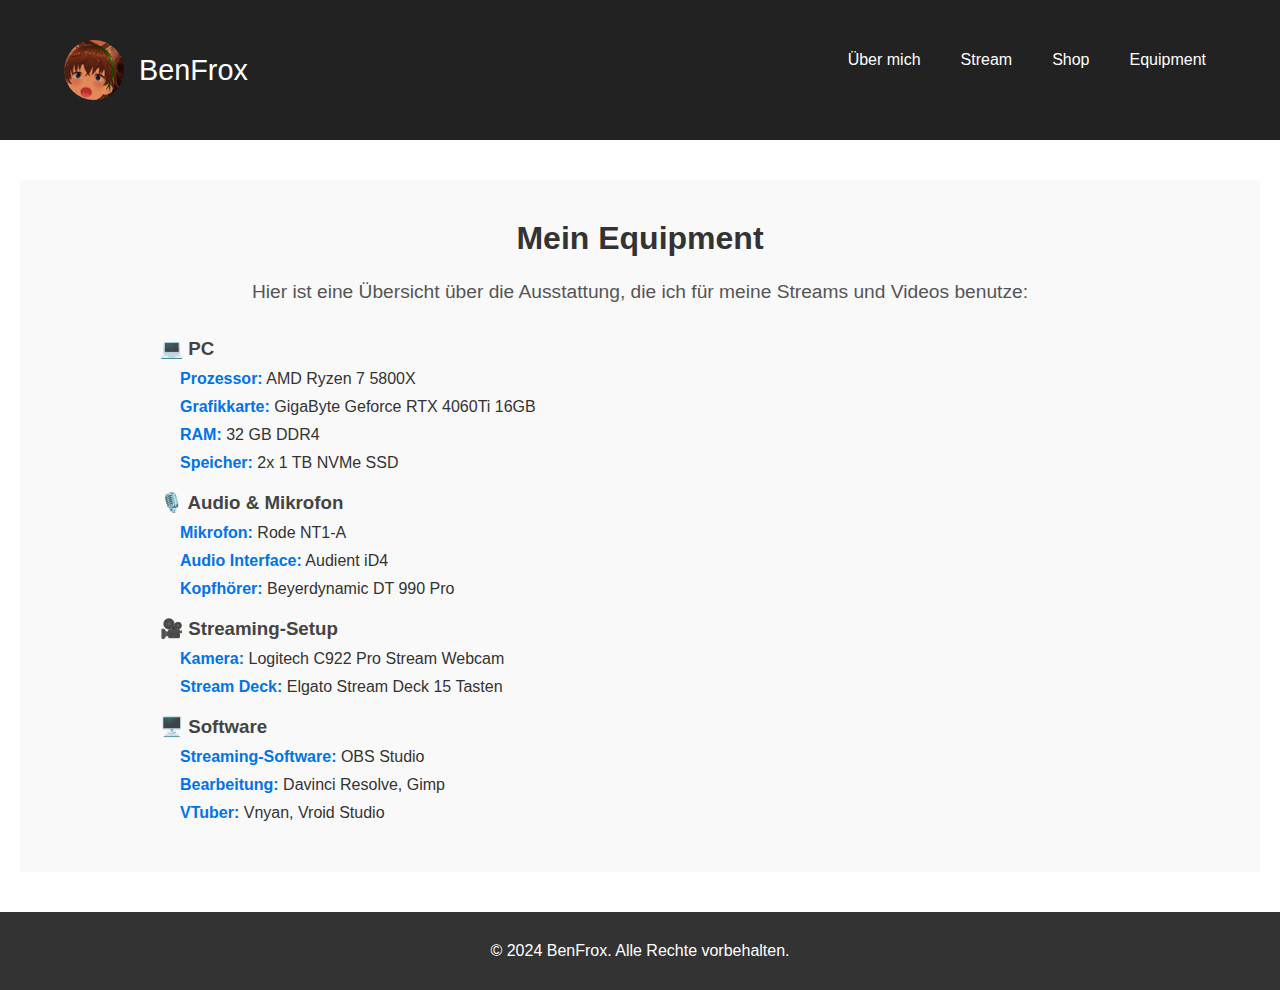
==== equipment.html @ 8cfbeb40 "BenFrox Internetseite Version5" ====
<!DOCTYPE html>
<html lang="de">
<head>
    <meta charset="UTF-8">
    <meta name="viewport" content="width=device-width, initial-scale=1.0">
    <title>BenFrox - Equipment</title>
    <link rel="stylesheet" href="styles.css">
</head>
<body>
    <div class="wrapper">
        <header>
            <div class="container">
                <div class="header-left">
                    <img src="Profilbild.png" alt="Profilbild von BenFrox" class="profile-pic">
                    <h1><a href="https://twitch.tv/Benfrox" target="_blank" class="name-link">BenFrox</a></h1>
                </div>
                <nav>
                    <ul>
                        <li><a href="index.html">Über mich</a></li>
                        <li><a href="stream.html">Stream</a></li>
                        <li><a href="shop.html">Shop</a></li>
                        <li><a href="equipment.html">Equipment</a></li>
                    </ul>
                </nav>
            </div>
        </header>

        <main>
            <section class="equipment-section">
                <div class="container">
                    <h2>Mein Equipment</h2>
                    <p>Hier ist eine Übersicht über die Ausstattung, die ich für meine Streams und Videos benutze:</p>
                    
                    <h3>💻 PC</h3>
                    <ul>
                        <li><strong>Prozessor:</strong> AMD Ryzen 7 5800X</li>
                        <li><strong>Grafikkarte:</strong> GigaByte Geforce RTX 4060Ti 16GB</li>
                        <li><strong>RAM:</strong> 32 GB DDR4</li>
                        <li><strong>Speicher:</strong> 2x 1 TB NVMe SSD</li>
                    </ul>

                    <h3>🎙️ Audio & Mikrofon</h3>
                    <ul>
                        <li><strong>Mikrofon:</strong> Rode NT1-A</li>
                        <li><strong>Audio Interface:</strong> Audient iD4</li>
                        <li><strong>Kopfhörer:</strong> Beyerdynamic DT 990 Pro</li>
                    </ul>

                    <h3>🎥 Streaming-Setup</h3>
                    <ul>
                        <li><strong>Kamera:</strong> Logitech C922 Pro Stream Webcam</li>
                        <li><strong>Stream Deck:</strong> Elgato Stream Deck 15 Tasten</li>
                    </ul>

                    <h3>🖥️ Software</h3>
                    <ul>
                        <li><strong>Streaming-Software:</strong> OBS Studio</li>
                        <li><strong>Bearbeitung:</strong> Davinci Resolve, Gimp</li>
                        <li><strong>VTuber:</strong> Vnyan, Vroid Studio</li>
                    </ul>
                </div>
            </section>
        </main>

        <footer>
            <div class="container">
                <p>&copy; 2024 BenFrox. Alle Rechte vorbehalten.</p>
            </div>
        </footer>
    </div>
</body>
</html>
---- styles.css ----
body {
    font-family: 'Arial', sans-serif;
    margin: 0;
    padding: 0;
    background-color: #f4f4f4;
    color: #333;
}

.wrapper {
    display: flex;
    flex-direction: column;
    min-height: 100vh;
}

header {
    background-color: #222;
    color: white;
    padding: 20px 0;
}

header .container {
    display: flex;
    justify-content: space-between;
    align-items: center;
    width: 90%;
    margin: 0 auto;
}

header .header-left {
    display: flex;
    align-items: center;
}

header .profile-pic {
    width: 60px;
    height: 60px;
    border-radius: 50%;
    margin-right: 15px;
}

header h1 {
    font-size: 1.8rem;
    margin: 0;
}

.name-link {
    text-decoration: none;
    color: white; 
    font-weight: normal;
    font-size: 1.8rem;
}

.name-link:hover {
    color: #ccc; 
}

nav ul {
    list-style-type: none;
    display: flex;
    gap: 20px;
}

nav a {
    text-decoration: none;
    color: white;
    font-size: 1rem;
    padding: 5px 10px;
    border-radius: 5px;
    transition: background-color 0.3s;
}

nav a:hover {
    background-color: #444;
}

main {
    padding: 40px 20px;
    flex-grow: 1;
    background-color: #fff;
}

section h2 {
    font-size: 2.2rem;
    margin-bottom: 20px;
    color: #333;
}

section p {
    font-size: 1.1rem;
    line-height: 1.6;
    margin-bottom: 20px;
    color: #555;
}

section ul {
    list-style-type: disc;
    margin-left: 20px;
    font-size: 1.1rem;
}

section ul li {
    margin-bottom: 10px;
}

footer {
    background-color: #222;
    color: white;
    padding: 15px;
    text-align: center;
}

footer p {
    margin: 0;
    font-size: 1rem;
}

.container {
    width: 80%;
    margin: 0 auto;
}

@media (max-width: 768px) {
    header .container {
        flex-direction: column;
        align-items: flex-start;
    }

    nav ul {
        flex-direction: column;
        align-items: flex-start;
    }

    section h2 {
        font-size: 1.8rem;
    }

    section p {
        font-size: 1rem;
    }
}

.flex-container {
    display: flex;
    align-items: flex-start;
    gap: 20px; 
}

.text-content {
    flex: 1; 
    max-width: 60%;
}

.image-content {
    flex: 0 0 auto; 
    max-width: 40%;
}

.vtuber-model {
    width: 100%; 
    max-width: 300px; 
    height: auto; 
}

.profile-pic {
    width: 50px;
    height: 50px;
    border-radius: 50%;
}

.container {
    max-width: 1200px;
    margin: 0 auto;
    padding: 20px;
}

.section {
    padding: 20px 0;
}

h1, h2, h3, p, ul, li {
    margin: 0 0 10px 0;
}
.contact {
    margin-top: 40px;
    padding: 20px 0;
    background-color: #f9f9f9; 
    border-top: 1px solid #ddd;
    text-align: center; 
}

.contact h2 {
    margin-bottom: 10px;
    color: #333;
}

.contact p {
    margin-bottom: 10px;
    font-size: 16px;
    line-height: 1.5;
}

.email-link {
    font-weight: bold;
    color: #0073e6; 
    text-decoration: none;
}

.email-link:hover {
    text-decoration: underline; 
}



.wrapper {
    font-family: Arial, sans-serif;
    margin: 0;
    padding: 0;
}

.stream-section {
    margin-top: 20px;
    padding: 20px 0;
    background-color: #f9f9f9;
}

.stream-container {
    display: flex;
    justify-content: space-between;
    gap: 20px;
    flex-wrap: wrap;
}

.stream iframe {
    width: 650px; 
    height: 550px;
}

@media (max-width: 768px) {
    .stream-container {
        flex-direction: column;
        align-items: center;
    }

}

.twitch-player {
    margin: 0 auto;
    display: flex;
    justify-content: center;
    align-items: center;
    padding: 20px;
}

.stream-section {
    display: flex;
    flex-direction: row;
    justify-content: space-between;
    gap: 20px;
    padding: 20px;
}

.stream-container {
    flex: 5;
    height: 480px;
    max-width: 100%;
}

#SamplePlayerDivID {
    width: 100%;
    height: 100%;
}

.social-links {
    flex: 1;
    background-color: #f4f4f4;
    padding: 20px;
    border-radius: 10px;
    box-shadow: 0 2px 5px rgba(0, 0, 0, 0.1);
}

.social-links h2 {
    font-size: 1.5rem;
    margin-bottom: 15px;
    text-align: center;
}

.social-links ul {
    list-style: none;
    padding: 0;
}

.social-links ul li {
    margin-bottom: 10px;
    text-align: center;
}

.social-links ul li a {
    text-decoration: none;
    color: #333;
    font-weight: bold;
}

.social-links ul li a:hover {
    color: #0073e6;
}


footer {
    background-color: #333;
    color: #fff;
    text-align: center;
    padding: 10px;
}

.equipment-section {
    padding: 20px;
    background-color: #f9f9f9;
}

.equipment-section h2 {
    text-align: center;
    margin-bottom: 20px;
    font-size: 2rem;
    color: #333;
}

.equipment-section p {
    text-align: center;
    font-size: 1.2rem;
    color: #555;
    margin-bottom: 30px;
}

.equipment-section h3 {
    margin-top: 20px;
    color: #444;
}

.equipment-section ul {
    list-style-type: none;
    padding: 0;
}

.equipment-section ul li {
    margin-bottom: 10px;
    font-size: 1rem;
    color: #333;
}

.equipment-section ul li strong {
    color: #0073e6;
}
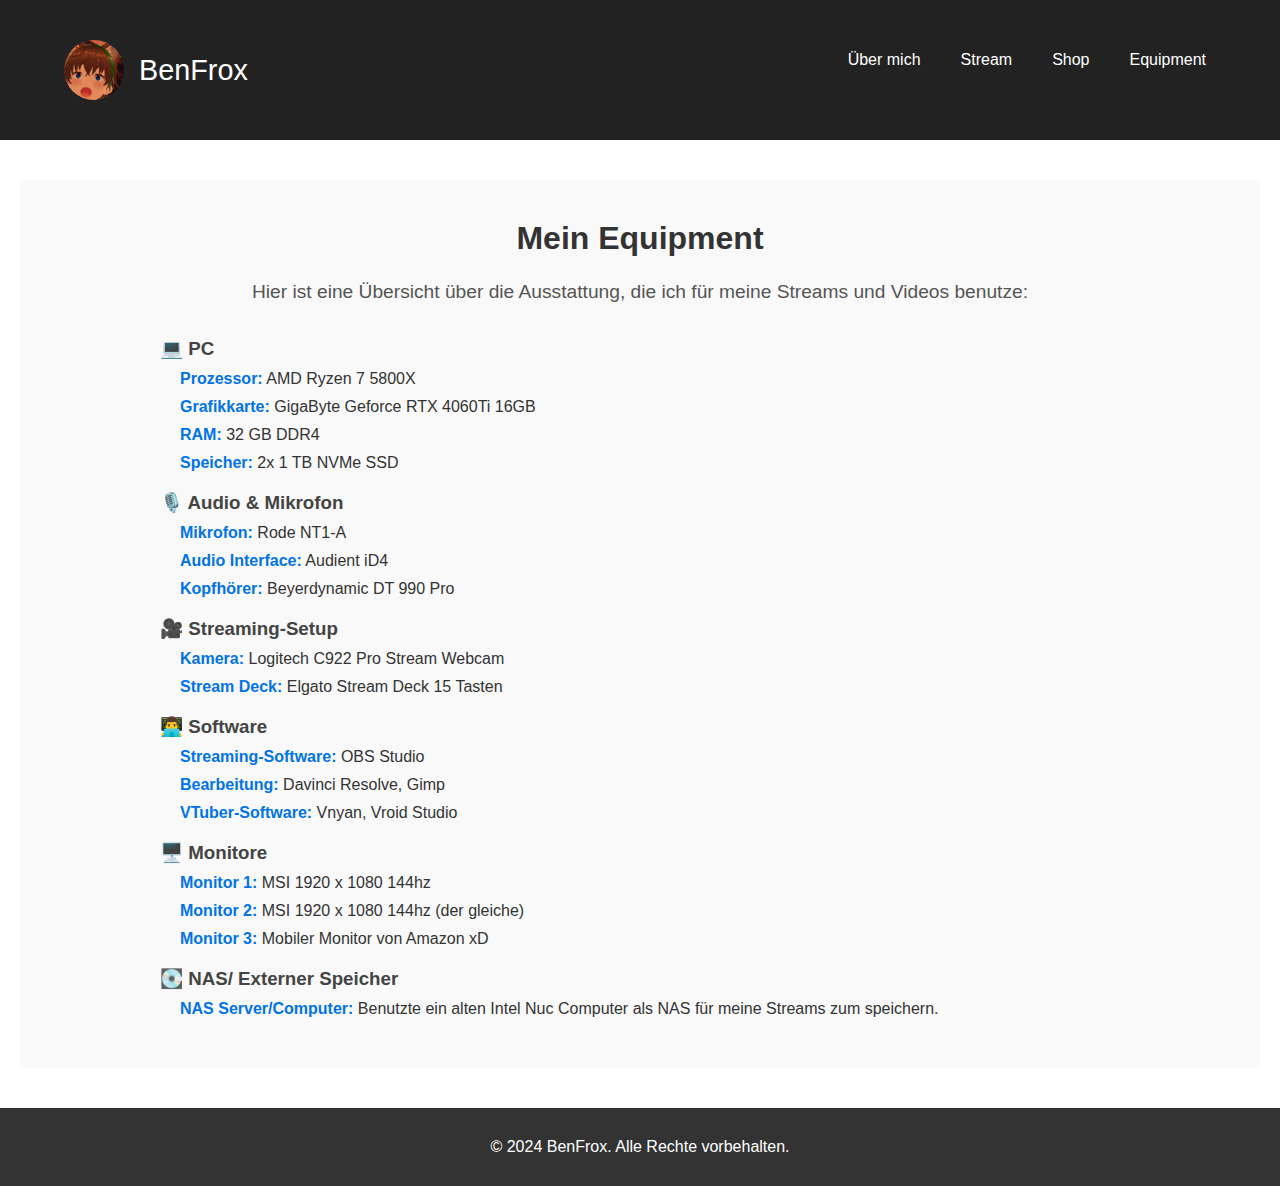
==== commit 40a02b7e: "Update equipment.html" ====
--- a/equipment.html
+++ b/equipment.html
@@ -52,11 +52,21 @@
                         <li><strong>Stream Deck:</strong> Elgato Stream Deck 15 Tasten</li>
                     </ul>
 
-                    <h3>🖥️ Software</h3>
+                    <h3>👨‍💻 Software</h3>
                     <ul>
                         <li><strong>Streaming-Software:</strong> OBS Studio</li>
                         <li><strong>Bearbeitung:</strong> Davinci Resolve, Gimp</li>
-                        <li><strong>VTuber:</strong> Vnyan, Vroid Studio</li>
+                        <li><strong>VTuber-Software:</strong> Vnyan, Vroid Studio</li>
+                    </ul>
+                    <h3>🖥️ Monitore</h3>
+                    <ul>
+                        <li><strong>Monitor 1:</strong> MSI 1920 x 1080 144hz</li>
+                        <li><strong>Monitor 2:</strong> MSI 1920 x 1080 144hz (der gleiche)</li>
+                        <li><strong>Monitor 3:</strong> Mobiler Monitor von Amazon xD</li>
+                    </ul>
+                    <h3>💽  NAS/ Externer Speicher</h3>
+                    <ul>
+                        <li><strong>NAS Server/Computer:</strong> Benutzte ein alten Intel Nuc Computer als NAS für meine Streams zum speichern.</li>
                     </ul>
                 </div>
             </section>
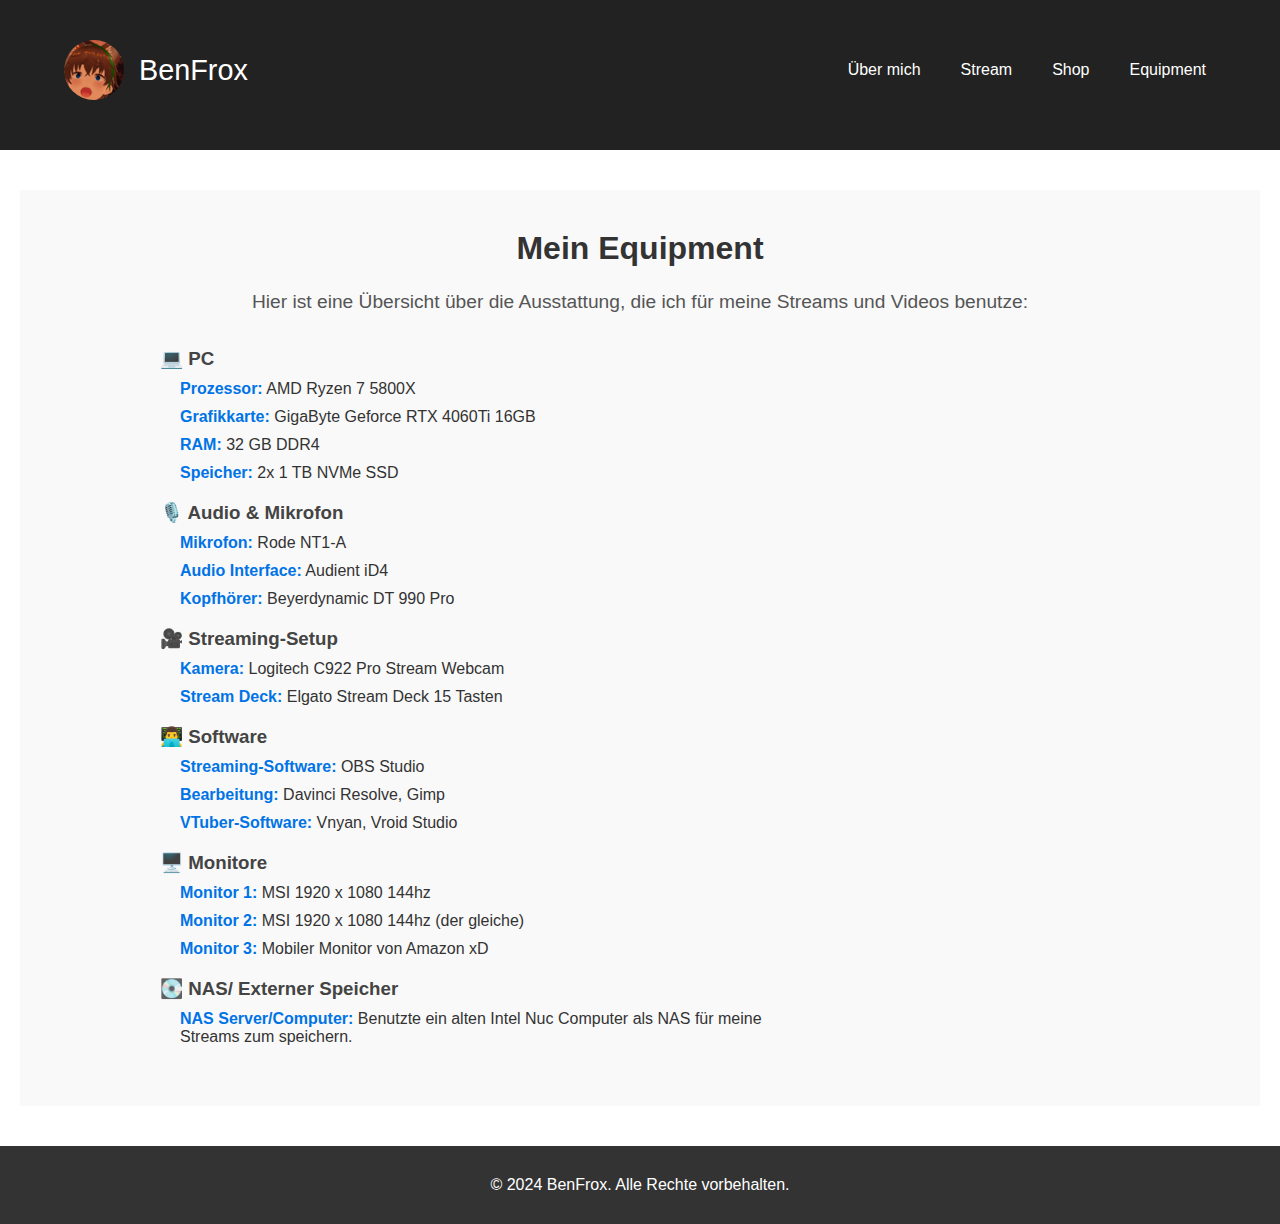
==== commit 793ed9f8: "BenFrox Internetseite Version6" ====
--- a/equipment.html
+++ b/equipment.html
@@ -2,7 +2,7 @@
 <html lang="de">
 <head>
     <meta charset="UTF-8">
-    <meta name="viewport" content="width=device-width, initial-scale=1.0">
+    <meta name="viewport" content="width=device-width, initial-scale=1, maximum-scale=1, user-scalable=no">
     <title>BenFrox - Equipment</title>
     <link rel="stylesheet" href="styles.css">
 </head>
--- a/styles.css
+++ b/styles.css
@@ -350,4 +350,409 @@
 
 .equipment-section ul li strong {
     color: #0073e6;
-}+}
+
+
+
+/* Allgemeine Einstellungen */
+body {
+    font-family: 'Arial', sans-serif;
+    margin: 0;
+    padding: 0;
+    background-color: #f4f4f4;
+    color: #333;
+}
+
+.wrapper {
+    display: flex;
+    flex-direction: column;
+    min-height: 100vh;
+}
+
+/* Header */
+header {
+    background-color: #222;
+    color: white;
+    padding: 20px 0;
+}
+
+header .container {
+    display: flex;
+    justify-content: space-between;
+    align-items: center;
+    width: 90%;
+    margin: 0 auto;
+    flex-wrap: wrap; /* Ermöglicht Umbruch bei kleinen Bildschirmen */
+}
+
+header .header-left {
+    display: flex;
+    align-items: center;
+    margin-bottom: 10px;
+}
+
+header .profile-pic {
+    width: 60px;
+    height: 60px;
+    border-radius: 50%;
+    margin-right: 15px;
+}
+
+header h1 {
+    font-size: 1.8rem;
+    margin: 0;
+}
+
+.name-link {
+    text-decoration: none;
+    color: white;
+    font-weight: normal;
+}
+
+.name-link:hover {
+    color: #ccc;
+}
+
+nav ul {
+    list-style-type: none;
+    display: flex;
+    gap: 20px;
+    margin: 0;
+    padding: 0;
+    flex-wrap: wrap; /* Ermöglicht Umbruch bei kleineren Geräten */
+}
+
+nav a {
+    text-decoration: none;
+    color: white;
+    font-size: 1rem;
+    padding: 5px 10px;
+    border-radius: 5px;
+    transition: background-color 0.3s;
+}
+
+nav a:hover {
+    background-color: #444;
+}
+
+/* Hauptinhalt */
+main {
+    padding: 40px 20px;
+    flex-grow: 1;
+    background-color: #fff;
+}
+
+/* Stream und Social Links */
+.stream-container {
+    display: flex;
+    gap: 20px;
+    flex-wrap: wrap; /* Macht es responsiv */
+}
+
+.stream iframe {
+    width: 100%; /* Passt sich an die Containergröße an */
+    max-width: 650px;
+    height: 400px;
+}
+
+.social-links {
+    background-color: #f4f4f4;
+    padding: 20px;
+    border-radius: 10px;
+    box-shadow: 0 2px 5px rgba(0, 0, 0, 0.1);
+    text-align: center;
+}
+
+.social-links h2 {
+    font-size: 1.5rem;
+    margin-bottom: 15px;
+}
+
+.social-links ul {
+    list-style: none;
+    padding: 0;
+    margin: 0;
+}
+
+.social-links ul li {
+    margin-bottom: 10px;
+}
+
+.social-links ul li a {
+    text-decoration: none;
+    color: #333;
+    font-weight: bold;
+}
+
+.social-links ul li a:hover {
+    color: #0073e6;
+}
+
+/* Footer */
+footer {
+    background-color: #333;
+    color: #fff;
+    text-align: center;
+    padding: 10px;
+}
+
+/* Equipment Section */
+.equipment-section {
+    padding: 20px;
+    background-color: #f9f9f9;
+}
+
+.equipment-section h2 {
+    text-align: center;
+    font-size: 2rem;
+    color: #333;
+}
+
+.equipment-section ul {
+    list-style: none;
+    padding: 0;
+    margin: 0 auto;
+    max-width: 600px;
+}
+
+.equipment-section ul li {
+    margin-bottom: 10px;
+    font-size: 1rem;
+}
+
+/* Media Queries */
+@media (max-width: 768px) {
+    header .container {
+        flex-direction: column;
+        align-items: flex-start;
+    }
+
+    nav ul {
+        flex-direction: column;
+        align-items: flex-start;
+    }
+
+    .stream-container {
+        flex-direction: column;
+    }
+
+    .stream iframe {
+        height: 300px;
+    }
+
+    .social-links {
+        margin-top: 20px;
+    }
+
+    .equipment-section ul li {
+        font-size: 0.9rem;
+    }
+}
+
+@media (max-width: 480px) {
+    header .profile-pic {
+        width: 50px;
+        height: 50px;
+    }
+
+    header h1 {
+        font-size: 1.5rem;
+    }
+
+    nav ul {
+        align-items: center;
+    }
+
+    nav a {
+        font-size: 0.9rem;
+        padding: 3px 8px;
+    }
+
+    .equipment-section h2 {
+        font-size: 1.5rem;
+    }
+
+    .equipment-section ul li {
+        font-size: 0.8rem;
+    }
+}
+
+.equipment-section {
+    padding: 20px;
+    background-color: #f9f9f9;
+}
+
+.equipment-section h2 {
+    text-align: center;
+    font-size: 2rem;
+    margin-bottom: 20px;
+    color: #333;
+}
+
+.equipment-section h3 {
+    margin: 20px 0 10px; /* Abstand über und unter den Kategorien */
+    text-align: left; /* Links ausgerichtet */
+    color: #444;
+}
+
+.equipment-section ul {
+    list-style: none;
+    padding: 0;
+    margin: 0 0 20px 20px; /* Abstand links für Einrückung */
+    font-size: 1rem;
+    color: #333;
+}
+
+.equipment-section ul li {
+    margin-bottom: 10px;
+}
+
+.equipment-section ul li strong {
+    color: #0073e6; /* Markiere wichtige Teile */
+}
+
+body {
+    font-family: 'Arial', sans-serif;
+    margin: 0;
+    padding: 0;
+    background-color: #f4f4f4;
+    color: #333;
+}
+
+.wrapper {
+    display: flex;
+    flex-direction: column;
+    min-height: 100vh;
+}
+
+header {
+    background-color: #222;
+    color: white;
+    padding: 20px 0;
+}
+
+header .container {
+    display: flex;
+    justify-content: space-between;
+    align-items: center;
+    width: 90%;
+    margin: 0 auto;
+}
+
+header .header-left {
+    display: flex;
+    align-items: center;
+}
+
+header .profile-pic {
+    width: 60px;
+    height: 60px;
+    border-radius: 50%;
+    margin-right: 15px;
+}
+
+header h1 {
+    font-size: 1.8rem;
+    margin: 0;
+}
+
+nav ul {
+    list-style-type: none;
+    display: flex;
+    gap: 20px;
+}
+
+nav a {
+    text-decoration: none;
+    color: white;
+    font-size: 1rem;
+    padding: 5px 10px;
+    border-radius: 5px;
+    transition: background-color 0.3s;
+}
+
+nav a:hover {
+    background-color: #444;
+}
+
+main {
+    padding: 40px 20px;
+    flex-grow: 1;
+    background-color: #fff;
+}
+
+.section {
+    padding: 20px 0;
+}
+
+.stream-container {
+    display: flex;
+    justify-content: space-between;
+    gap: 20px;
+    flex-wrap: wrap;
+}
+
+.stream iframe {
+    width: 100%; /* Vollständige Breite auf schmalen Geräten */
+    height: 315px; /* Reduzierte Höhe für Mobilgeräte */
+}
+
+.social-links {
+    flex: 1;
+    background-color: #f4f4f4;
+    padding: 20px;
+    border-radius: 10px;
+    box-shadow: 0 2px 5px rgba(0, 0, 0, 0.1);
+}
+
+.social-links h2 {
+    font-size: 1.5rem;
+    margin-bottom: 15px;
+    text-align: center;
+}
+
+.social-links ul {
+    list-style: none;
+    padding: 0;
+}
+
+.social-links ul li {
+    margin-bottom: 10px;
+    text-align: center;
+}
+
+.social-links ul li a {
+    text-decoration: none;
+    color: #333;
+    font-weight: bold;
+}
+
+.social-links ul li a:hover {
+    color: #0073e6;
+}
+
+/* Mobiles Layout */
+@media (max-width: 768px) {
+    header .container {
+        flex-direction: column;
+        align-items: flex-start;
+    }
+
+    nav ul {
+        flex-direction: column;
+        align-items: flex-start;
+    }
+
+    .stream-container {
+        flex-direction: column; /* Untereinander anordnen */
+    }
+
+    .stream iframe {
+        width: 100%; /* Passe Stream an die Bildschirmbreite an */
+        height: 240px; /* Kleinere Höhe */
+    }
+
+    .social-links {
+        margin-top: 20px; /* Abstand unter dem Stream */
+    }
+}
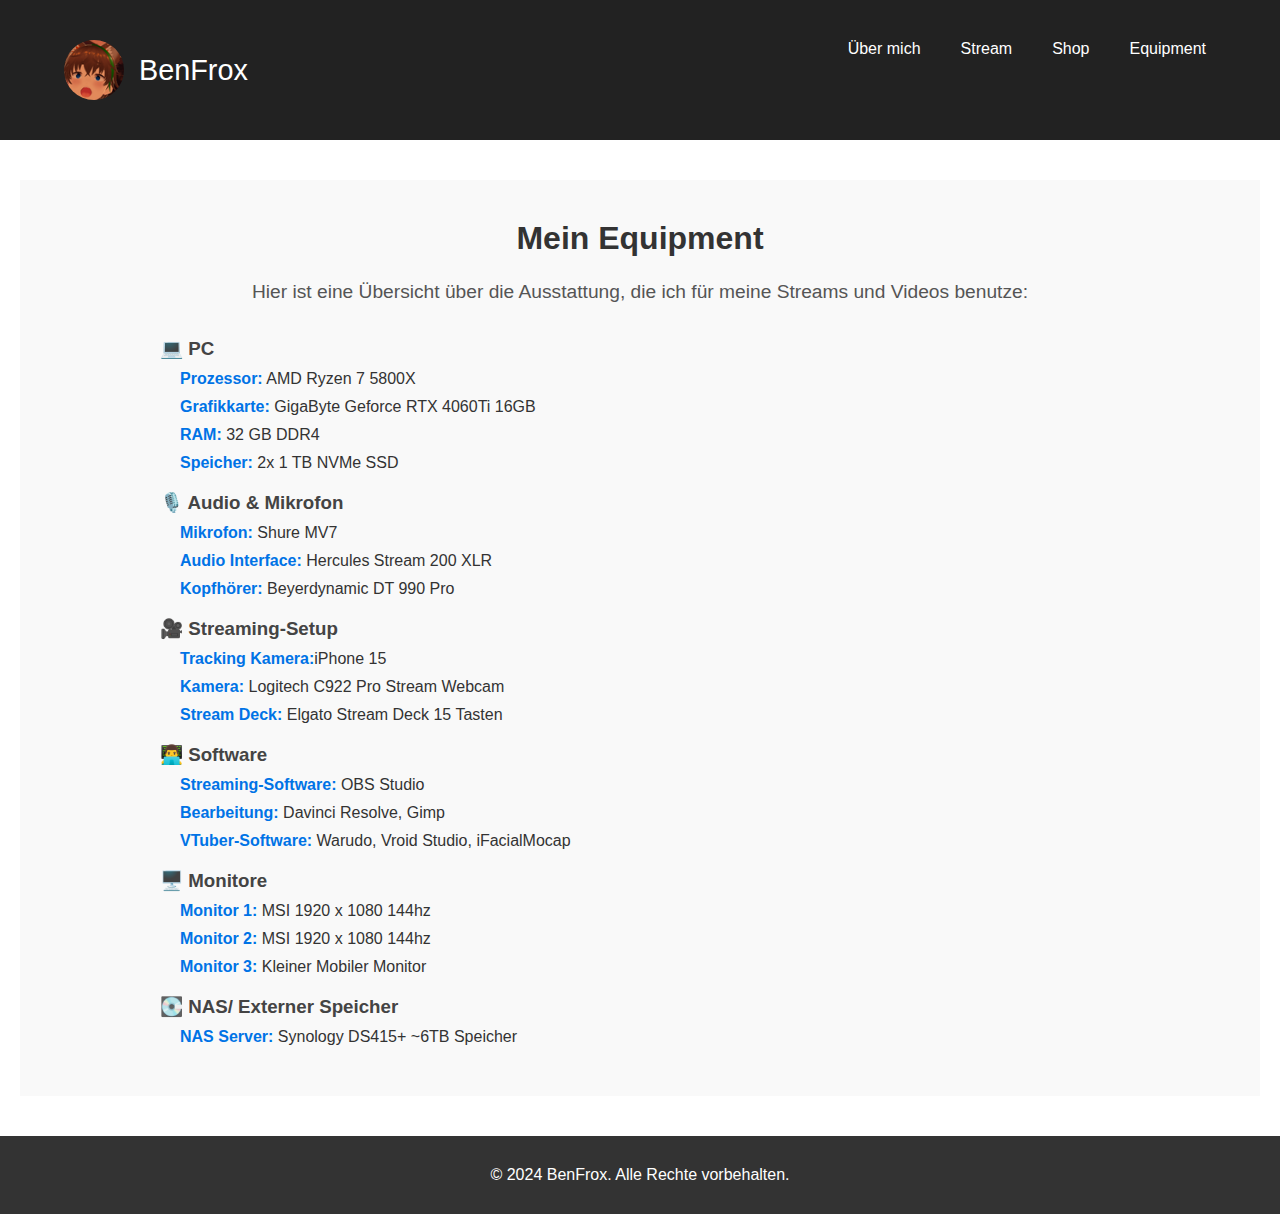
==== commit 94e221aa: "Equipent" ====
--- a/equipment.html
+++ b/equipment.html
@@ -41,13 +41,14 @@
 
                     <h3>🎙️ Audio & Mikrofon</h3>
                     <ul>
-                        <li><strong>Mikrofon:</strong> Rode NT1-A</li>
-                        <li><strong>Audio Interface:</strong> Audient iD4</li>
+                        <li><strong>Mikrofon:</strong> Shure MV7</li>
+                        <li><strong>Audio Interface:</strong> Hercules Stream 200 XLR</li>
                         <li><strong>Kopfhörer:</strong> Beyerdynamic DT 990 Pro</li>
                     </ul>
 
                     <h3>🎥 Streaming-Setup</h3>
                     <ul>
+                        <li><strong>Tracking Kamera:</strong>iPhone 15</li>
                         <li><strong>Kamera:</strong> Logitech C922 Pro Stream Webcam</li>
                         <li><strong>Stream Deck:</strong> Elgato Stream Deck 15 Tasten</li>
                     </ul>
@@ -56,17 +57,17 @@
                     <ul>
                         <li><strong>Streaming-Software:</strong> OBS Studio</li>
                         <li><strong>Bearbeitung:</strong> Davinci Resolve, Gimp</li>
-                        <li><strong>VTuber-Software:</strong> Vnyan, Vroid Studio</li>
+                        <li><strong>VTuber-Software:</strong> Warudo, Vroid Studio, iFacialMocap</li>
                     </ul>
                     <h3>🖥️ Monitore</h3>
                     <ul>
                         <li><strong>Monitor 1:</strong> MSI 1920 x 1080 144hz</li>
-                        <li><strong>Monitor 2:</strong> MSI 1920 x 1080 144hz (der gleiche)</li>
-                        <li><strong>Monitor 3:</strong> Mobiler Monitor von Amazon xD</li>
+                        <li><strong>Monitor 2:</strong> MSI 1920 x 1080 144hz</li>
+                        <li><strong>Monitor 3:</strong> Kleiner Mobiler Monitor</li>
                     </ul>
                     <h3>💽  NAS/ Externer Speicher</h3>
                     <ul>
-                        <li><strong>NAS Server/Computer:</strong> Benutzte ein alten Intel Nuc Computer als NAS für meine Streams zum speichern.</li>
+                        <li><strong>NAS Server:</strong> Synology DS415+ ~6TB Speicher</li>
                     </ul>
                 </div>
             </section>
--- a/styles.css
+++ b/styles.css
@@ -1,4 +1,3 @@
-
 body {
     font-family: 'Arial', sans-serif;
     margin: 0;
@@ -181,6 +180,7 @@
 h1, h2, h3, p, ul, li {
     margin: 0 0 10px 0;
 }
+
 .contact {
     margin-top: 40px;
     padding: 20px 0;
@@ -210,14 +210,6 @@
     text-decoration: underline; 
 }
 
-
-
-.wrapper {
-    font-family: Arial, sans-serif;
-    margin: 0;
-    padding: 0;
-}
-
 .stream-section {
     margin-top: 20px;
     padding: 20px 0;
@@ -241,7 +233,6 @@
         flex-direction: column;
         align-items: center;
     }
-
 }
 
 .twitch-player {
@@ -305,7 +296,6 @@
     color: #0073e6;
 }
 
-
 footer {
     background-color: #333;
     color: #fff;
@@ -352,9 +342,23 @@
     color: #0073e6;
 }
 
-
-
-/* Allgemeine Einstellungen */
+/* Mobiles Layout */
+@media (max-width: 768px) {
+    .stream-section {
+        flex-direction: column; /* Untereinander anordnen */
+    }
+
+    .stream iframe {
+        width: 100%; /* Passe Stream an die Bildschirmbreite an */
+        height: 300px; /* Kleinere Höhe */
+    }
+
+    .social-links {
+        margin-top: 20px; /* Abstand unter dem Stream */
+    }
+}
+
+/* Allgemeine Stile */
 body {
     font-family: 'Arial', sans-serif;
     margin: 0;
@@ -363,396 +367,115 @@
     color: #333;
 }
 
+/* Wrapper für den gesamten Inhalt */
 .wrapper {
     display: flex;
     flex-direction: column;
     min-height: 100vh;
 }
 
-/* Header */
-header {
-    background-color: #222;
-    color: white;
-    padding: 20px 0;
-}
-
+/* Container für Text und Bild auf der "Über mich"-Seite */
+.flex-container {
+    display: flex;
+    align-items: flex-start;
+    gap: 20px;
+    flex-wrap: wrap; /* Erlaubt Umbruch bei kleinerem Bildschirm */
+    padding: 20px;
+}
+
+.text-content {
+    flex: 1; /* Text nimmt den verfügbaren Platz ein */
+    max-width: 60%; /* Begrenzte Breite auf größeren Bildschirmen */
+    font-size: 1.1rem;
+    line-height: 1.6;
+}
+
+.image-content {
+    flex: 0 0 auto;
+    max-width: 40%;
+    text-align: center; /* Zentriere das Bild */
+}
+
+.vtuber-model {
+    width: 100%; /* Bild passt sich der Breite an */
+    max-width: 300px; /* Maximal 300px */
+    height: auto;
+    margin-top: 20px; /* Abstand über dem Bild */
+}
+
+/* Mobiles Layout */
+@media (max-width: 768px) {
+    .flex-container {
+        flex-direction: column; /* Elemente untereinander anordnen */
+        align-items: center; /* Zentriere Inhalte */
+        text-align: center; /* Text zentrieren */
+    }
+
+    .text-content {
+        max-width: 100%; /* Text über die gesamte Breite */
+    }
+
+    .image-content {
+        max-width: 100%; /* Bild passt sich der Bildschirmbreite an */
+    }
+}
+
+/* Styling für den Header auf allen Geräten */
 header .container {
     display: flex;
     justify-content: space-between;
-    align-items: center;
-    width: 90%;
-    margin: 0 auto;
-    flex-wrap: wrap; /* Ermöglicht Umbruch bei kleinen Bildschirmen */
-}
-
-header .header-left {
-    display: flex;
-    align-items: center;
-    margin-bottom: 10px;
-}
-
-header .profile-pic {
-    width: 60px;
-    height: 60px;
-    border-radius: 50%;
-    margin-right: 15px;
-}
-
-header h1 {
-    font-size: 1.8rem;
-    margin: 0;
-}
-
-.name-link {
-    text-decoration: none;
-    color: white;
-    font-weight: normal;
-}
-
-.name-link:hover {
-    color: #ccc;
-}
-
-nav ul {
-    list-style-type: none;
-    display: flex;
-    gap: 20px;
-    margin: 0;
-    padding: 0;
-    flex-wrap: wrap; /* Ermöglicht Umbruch bei kleineren Geräten */
-}
-
-nav a {
-    text-decoration: none;
-    color: white;
-    font-size: 1rem;
-    padding: 5px 10px;
-    border-radius: 5px;
-    transition: background-color 0.3s;
-}
-
-nav a:hover {
-    background-color: #444;
-}
-
-/* Hauptinhalt */
-main {
-    padding: 40px 20px;
-    flex-grow: 1;
-    background-color: #fff;
-}
-
-/* Stream und Social Links */
-.stream-container {
-    display: flex;
-    gap: 20px;
-    flex-wrap: wrap; /* Macht es responsiv */
-}
-
-.stream iframe {
-    width: 100%; /* Passt sich an die Containergröße an */
-    max-width: 650px;
-    height: 400px;
-}
-
-.social-links {
-    background-color: #f4f4f4;
-    padding: 20px;
-    border-radius: 10px;
-    box-shadow: 0 2px 5px rgba(0, 0, 0, 0.1);
-    text-align: center;
-}
-
-.social-links h2 {
-    font-size: 1.5rem;
-    margin-bottom: 15px;
-}
-
-.social-links ul {
-    list-style: none;
-    padding: 0;
-    margin: 0;
-}
-
-.social-links ul li {
-    margin-bottom: 10px;
-}
-
-.social-links ul li a {
-    text-decoration: none;
-    color: #333;
-    font-weight: bold;
-}
-
-.social-links ul li a:hover {
-    color: #0073e6;
-}
-
-/* Footer */
-footer {
-    background-color: #333;
-    color: #fff;
-    text-align: center;
-    padding: 10px;
-}
-
-/* Equipment Section */
-.equipment-section {
-    padding: 20px;
-    background-color: #f9f9f9;
-}
-
-.equipment-section h2 {
-    text-align: center;
-    font-size: 2rem;
-    color: #333;
-}
-
-.equipment-section ul {
-    list-style: none;
-    padding: 0;
-    margin: 0 auto;
-    max-width: 600px;
-}
-
-.equipment-section ul li {
-    margin-bottom: 10px;
-    font-size: 1rem;
-}
-
-/* Media Queries */
+    align-items: flex-start; /* Ausrichtung oben */
+}
+
+/* Styling für die Mobilansicht */
 @media (max-width: 768px) {
     header .container {
-        flex-direction: column;
-        align-items: flex-start;
+        flex-direction: column; /* Elemente untereinander anordnen */
+        align-items: flex-start; /* Linksbündig */
+    }
+
+    header .header-left {
+        display: flex;
+        flex-direction: row; /* Name und Bild nebeneinander */
+        align-items: center; /* Vertikale Zentrierung */
+        width: 100%; /* Maximale Breite nutzen */
+    }
+
+    header .profile-pic {
+        width: 50px; /* Kleinere Größe für Mobilgeräte */
+        height: 50px;
+        margin-right: 10px;
+    }
+
+    header h1 {
+        font-size: 1.2rem; /* Verkleinere den Namen */
+        margin-right: auto; /* Nimmt Platz bis zur Navigation */
     }
 
     nav ul {
-        flex-direction: column;
-        align-items: flex-start;
-    }
-
-    .stream-container {
-        flex-direction: column;
-    }
-
-    .stream iframe {
-        height: 300px;
-    }
-
-    .social-links {
-        margin-top: 20px;
-    }
-
-    .equipment-section ul li {
-        font-size: 0.9rem;
-    }
-}
-
-@media (max-width: 480px) {
-    header .profile-pic {
-        width: 50px;
-        height: 50px;
-    }
-
-    header h1 {
-        font-size: 1.5rem;
-    }
-
-    nav ul {
-        align-items: center;
+        display: flex;
+        flex-direction: column; /* Navigation untereinander */
+        width: 100%; /* Nutze die gesamte Breite */
+        margin-top: 10px; /* Abstand zum Namen */
+    }
+
+    nav ul li {
+        list-style: none;
+        margin-bottom: 5px; /* Abstand zwischen Links */
     }
 
     nav a {
-        font-size: 0.9rem;
-        padding: 3px 8px;
-    }
-
-    .equipment-section h2 {
-        font-size: 1.5rem;
-    }
-
-    .equipment-section ul li {
-        font-size: 0.8rem;
-    }
-}
-
-.equipment-section {
-    padding: 20px;
-    background-color: #f9f9f9;
-}
-
-.equipment-section h2 {
-    text-align: center;
-    font-size: 2rem;
-    margin-bottom: 20px;
-    color: #333;
-}
-
-.equipment-section h3 {
-    margin: 20px 0 10px; /* Abstand über und unter den Kategorien */
-    text-align: left; /* Links ausgerichtet */
-    color: #444;
-}
-
-.equipment-section ul {
-    list-style: none;
-    padding: 0;
-    margin: 0 0 20px 20px; /* Abstand links für Einrückung */
-    font-size: 1rem;
-    color: #333;
-}
-
-.equipment-section ul li {
-    margin-bottom: 10px;
-}
-
-.equipment-section ul li strong {
-    color: #0073e6; /* Markiere wichtige Teile */
-}
-
-body {
-    font-family: 'Arial', sans-serif;
-    margin: 0;
-    padding: 0;
-    background-color: #f4f4f4;
-    color: #333;
-}
-
-.wrapper {
-    display: flex;
-    flex-direction: column;
-    min-height: 100vh;
-}
-
-header {
-    background-color: #222;
-    color: white;
-    padding: 20px 0;
-}
-
-header .container {
-    display: flex;
-    justify-content: space-between;
-    align-items: center;
-    width: 90%;
-    margin: 0 auto;
-}
-
-header .header-left {
-    display: flex;
-    align-items: center;
-}
-
-header .profile-pic {
-    width: 60px;
-    height: 60px;
-    border-radius: 50%;
-    margin-right: 15px;
-}
-
-header h1 {
-    font-size: 1.8rem;
-    margin: 0;
-}
-
-nav ul {
-    list-style-type: none;
-    display: flex;
-    gap: 20px;
-}
-
-nav a {
-    text-decoration: none;
-    color: white;
-    font-size: 1rem;
-    padding: 5px 10px;
-    border-radius: 5px;
-    transition: background-color 0.3s;
-}
-
-nav a:hover {
-    background-color: #444;
-}
-
-main {
-    padding: 40px 20px;
-    flex-grow: 1;
-    background-color: #fff;
-}
-
-.section {
-    padding: 20px 0;
-}
-
-.stream-container {
-    display: flex;
-    justify-content: space-between;
-    gap: 20px;
-    flex-wrap: wrap;
-}
-
-.stream iframe {
-    width: 100%; /* Vollständige Breite auf schmalen Geräten */
-    height: 315px; /* Reduzierte Höhe für Mobilgeräte */
-}
-
-.social-links {
-    flex: 1;
-    background-color: #f4f4f4;
-    padding: 20px;
-    border-radius: 10px;
-    box-shadow: 0 2px 5px rgba(0, 0, 0, 0.1);
-}
-
-.social-links h2 {
-    font-size: 1.5rem;
-    margin-bottom: 15px;
-    text-align: center;
-}
-
-.social-links ul {
-    list-style: none;
-    padding: 0;
-}
-
-.social-links ul li {
-    margin-bottom: 10px;
-    text-align: center;
-}
-
-.social-links ul li a {
-    text-decoration: none;
-    color: #333;
-    font-weight: bold;
-}
-
-.social-links ul li a:hover {
-    color: #0073e6;
-}
-
-/* Mobiles Layout */
-@media (max-width: 768px) {
-    header .container {
-        flex-direction: column;
-        align-items: flex-start;
-    }
-
-    nav ul {
-        flex-direction: column;
-        align-items: flex-start;
-    }
-
-    .stream-container {
-        flex-direction: column; /* Untereinander anordnen */
-    }
-
-    .stream iframe {
-        width: 100%; /* Passe Stream an die Bildschirmbreite an */
-        height: 240px; /* Kleinere Höhe */
-    }
-
-    .social-links {
-        margin-top: 20px; /* Abstand unter dem Stream */
-    }
-}
+        text-decoration: none;
+        color: white;
+        font-size: 1rem;
+        padding: 10px 15px;
+        border-radius: 5px;
+        background-color: #222; /* Hintergrund für Links */
+        text-align: center; /* Zentrierte Links */
+        display: block; /* Volle Breite nutzen */
+    }
+
+    nav a:hover {
+        background-color: #444;
+    }
+}
